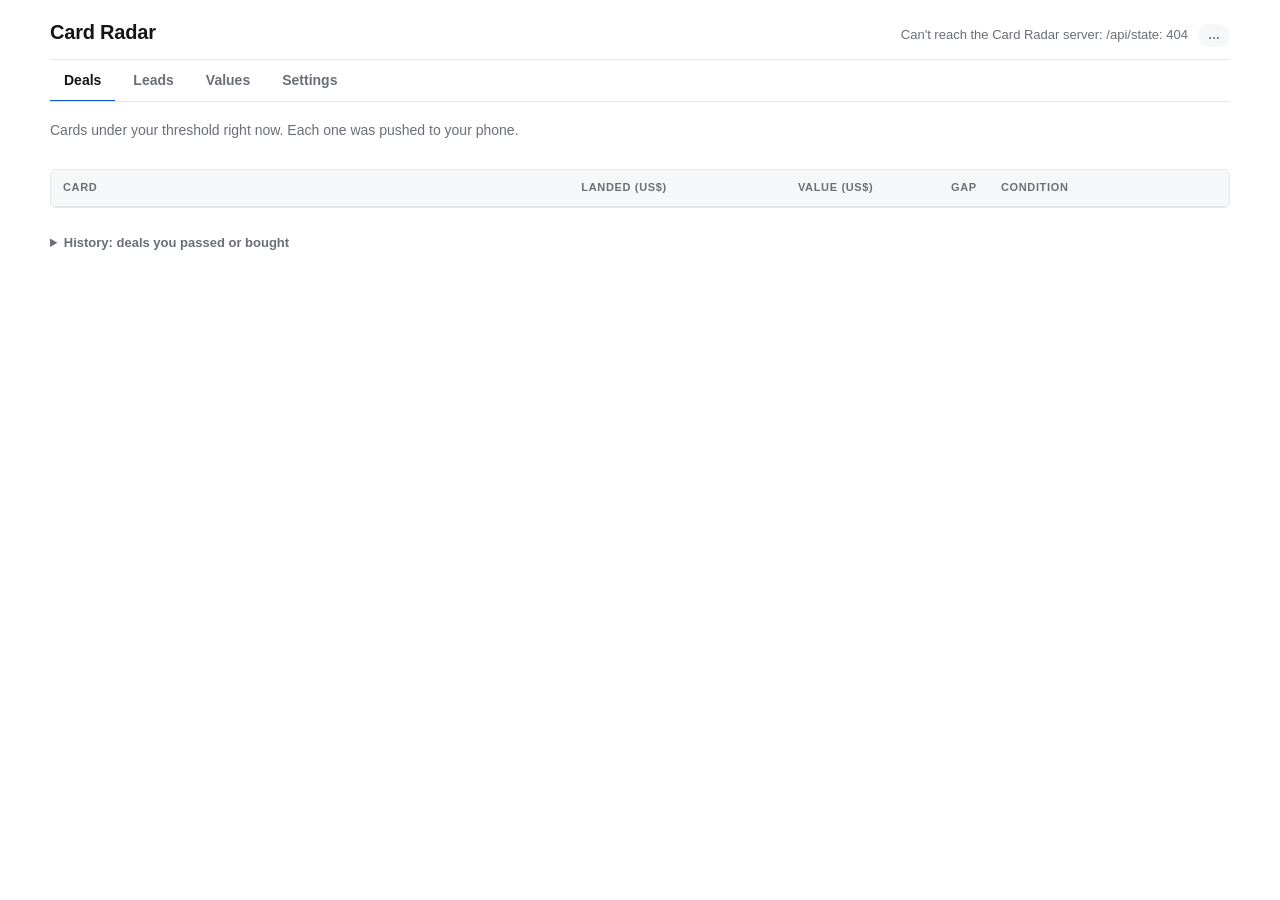
==== dashboard/index.html @ bdc80629 "Dashboard v3: four views, pagination, less repetition - Deals / Leads / Values / Settings views with" ====
<!doctype html>
<html lang="en">
<head>
<meta charset="utf-8">
<meta name="viewport" content="width=device-width, initial-scale=1, viewport-fit=cover">
<title>Card Radar</title>
<link rel="stylesheet" href="style.css">
</head>
<body>
<div class="wrap">
<header>
  <h1>Card Radar</h1>
  <div class="status"><span class="sub" id="scaninfo">Loading…</span><a href="#settings" class="syspill" id="syspill">…</a></div>
</header>

<nav class="views" id="views" aria-label="Views">
  <a href="#deals" data-view="deals">Deals <span class="badge" id="n-deals"></span></a>
  <a href="#leads" data-view="leads">Leads <span class="badge" id="n-leads"></span></a>
  <a href="#values" data-view="values">Values</a>
  <a href="#settings" data-view="settings">Settings</a>
</nav>

<main>
  <section data-panel="deals">
    <p class="lede">Cards under your threshold right now. Each one was pushed to your phone.</p>
    <div class="tiles" id="tiles"></div>
    <div class="tbl"><table id="deals">
      <thead><tr><th class="col-card">Card</th><th class="num">Landed (US$)</th><th class="num">Value (US$)</th><th class="num">Gap</th><th>Condition</th><th></th></tr></thead>
      <tbody></tbody></table></div>
    <div class="pager" id="pg-deals"></div>
    <details class="history">
      <summary>History: deals you passed or bought <span class="count" id="n-log"></span></summary>
      <div class="tbl"><table id="log" class="log">
        <thead><tr><th class="col-card">Card</th><th class="num">Landed</th><th class="num">Value</th><th>Decision</th><th>Outcome</th></tr></thead>
        <tbody></tbody></table></div>
      <div class="pager" id="pg-log"></div>
    </details>
  </section>

  <section data-panel="leads" hidden>
    <div class="sectionhead">
      <p class="lede">Everything the scouts found. Start with “Worth a look”.</p>
      <div class="seg" id="feedtabs" role="tablist"></div>
    </div>
    <p class="note callout" id="feednote" hidden>TCGplayer rows show the cheapest copy for sale. Its condition isn't shown and it's usually played, so check the listing before buying. These never push to your phone.</p>
    <div class="tbl"><table id="feed">
      <thead><tr><th class="col-card">Card</th><th>Where</th><th class="num">Landed (US$)</th><th class="num">Value (US$)</th><th class="num">Gap</th><th>Why</th></tr></thead>
      <tbody></tbody></table></div>
    <div class="pager" id="pg-feed"></div>
  </section>

  <section data-panel="values" hidden>
    <div class="sectionhead">
      <p class="lede">The value each alert compares against. Your Collectr number wins over TCGplayer.</p>
      <select id="valtarget" aria-label="Target"></select>
    </div>
    <div class="tbl"><table id="values">
      <thead><tr><th class="col-card">Card</th><th class="num">TCGplayer</th><th class="num">Collectr</th></tr></thead>
      <tbody></tbody></table></div>
    <div class="pager" id="pg-values"></div>
    <details class="bulk" id="bulk">
      <summary>Paste several Collectr values at once</summary>
      <p class="note">One card per line: card number, then the value. Add 1st, unlimited or reverse when a number has more than one version.</p>
      <textarea id="bulktext" rows="6" placeholder="H14 214.50&#10;149/147 520&#10;6 1st 1000"></textarea>
      <div class="bulkrow"><button class="primary" id="bulksave" type="button">Save for this target</button><span class="note" id="bulkresult"></span></div>
    </details>
  </section>

  <section data-panel="settings" hidden>
    <h2>Alert thresholds</h2>
    <div class="tbl"><table id="targets">
      <thead><tr><th class="col-card">Target</th><th class="num">Push at gap ≥ %</th><th class="num">Min value</th><th class="num">Max landed</th><th>Status</th></tr></thead>
      <tbody></tbody></table></div>
    <p class="note">Changes save immediately and re-score open listings.</p>
    <details class="more"><summary>More thresholds</summary>
      <div class="tbl"><table id="targets2">
        <thead><tr><th class="col-card">Target</th><th class="num">Watch at gap ≥ %</th><th class="num">Found · 7 days</th></tr></thead>
        <tbody></tbody></table></div>
    </details>
    <h2 id="system">System health</h2>
    <div class="tbl"><table id="agents">
      <thead><tr><th>Agent</th><th>Last OK</th><th>Last problem</th></tr></thead>
      <tbody></tbody></table></div>
    <details class="more"><summary>Recent scans</summary>
      <div class="tbl"><table id="runs">
        <thead><tr><th>Scan</th><th class="num">Searches</th><th class="num">Results</th><th class="num">New</th><th class="num">Pushes</th><th>Notes</th></tr></thead>
        <tbody></tbody></table></div>
    </details>
  </section>
</main>
</div>
<div class="toast" id="toast" role="status" aria-live="polite"></div>
<script src="app.js"></script>
</body>
</html>
---- dashboard/style.css ----
/* Card Radar — light only, Helvetica. Tokens first, components below. */
:root{
  --bg:#fff; --fg:#141516; --muted:#6b6f75; --line:#e4e6e9; --panel:#f6f7f8; --row-hi:#f5f8ff;
  --accent:#0b57d0; --good:#15803d; --warn:#b45309; --warn-bg:#fdf2e3; --bad:#b91c1c; --bad-bg:#fbe9e9;
  --font:"Helvetica Neue",Helvetica,Arial,sans-serif; color-scheme:light;
}
*{box-sizing:border-box}
html,body{margin:0}
body{background:var(--bg);color:var(--fg);font-family:var(--font);font-size:14px;line-height:1.45;
  padding-block:0 48px;padding-left:max(16px,env(safe-area-inset-left,0px));padding-right:max(16px,env(safe-area-inset-right,0px))}
.wrap{max-width:1180px;margin:0 auto;min-width:0}
header{display:flex;flex-wrap:wrap;align-items:baseline;justify-content:space-between;gap:8px 24px;padding:22px 0 14px;border-bottom:1px solid var(--line)}
h1{font-size:20px;font-weight:700;margin:0;letter-spacing:-.01em}
.sub{color:var(--muted);font-size:13px}
.sub b{color:var(--fg);font-weight:600}
h2{font-size:12px;font-weight:600;text-transform:uppercase;letter-spacing:.08em;color:var(--muted);margin:28px 0 10px}
.tiles{display:grid;grid-template-columns:repeat(auto-fit,minmax(150px,1fr));gap:12px;margin-top:18px}
.tile{background:var(--panel);border-radius:6px;padding:12px 14px;min-width:0}
.tile .k{font-size:12px;color:var(--muted)}
.tile .v{font-size:24px;font-weight:700;font-variant-numeric:tabular-nums;letter-spacing:-.02em;margin-top:2px;overflow-wrap:anywhere}
.tile .v small{font-size:13px;font-weight:400;color:var(--muted);margin-left:6px}
.tbl{overflow-x:auto;border:1px solid var(--line);border-radius:6px}
table{width:100%;border-collapse:collapse;min-width:760px}
th{font-size:11px;text-transform:uppercase;letter-spacing:.06em;color:var(--muted);font-weight:600;text-align:left;padding:10px 12px;background:var(--panel);border-bottom:1px solid var(--line);white-space:nowrap}
td{padding:11px 12px;border-bottom:1px solid var(--line);vertical-align:middle;font-variant-numeric:tabular-nums}
tr:last-child td{border-bottom:0}
td.num,th.num{text-align:right;white-space:nowrap}
td.num.na{color:var(--muted)}
.title{font-weight:600}
.meta{color:var(--muted);font-size:12px;margin-top:2px}
.gap{font-weight:700;font-size:15px}
.c-good{color:var(--good)} .c-warn{color:var(--warn)} .c-bad{color:var(--bad)}
.pill{display:inline-block;font-size:12px;font-weight:600;padding:2px 8px;border-radius:999px;white-space:nowrap}
.pill.warn{background:var(--warn-bg);color:var(--warn)} .pill.bad{background:var(--bad-bg);color:var(--bad)}
.pill.good{color:var(--good);padding-left:0}
.pill.active{color:var(--good)} .pill.paused{background:var(--warn-bg);color:var(--warn)}
.acts{display:flex;gap:4px;white-space:nowrap;align-items:center}
button,a.btn{font:inherit;font-size:12px;font-weight:600;padding:5px 10px;border-radius:4px;border:1px solid transparent;background:none;color:var(--muted);cursor:pointer;text-decoration:none}
button:hover,a.btn:hover{color:var(--fg)}
.primary,a.btn.primary{background:var(--accent);border-color:var(--accent);color:#fff}
a.btn.primary:hover{color:#fff;background:#0a4cb8}
button:focus-visible,a.btn:focus-visible,input:focus-visible{outline:2px solid var(--accent);outline-offset:2px}
tr.focus td{background:var(--row-hi)}
tr.focus td:first-child{box-shadow:inset 3px 0 0 var(--accent)}
input.th{font:inherit;width:72px;padding:4px 6px;border:1px solid transparent;background:var(--panel);border-radius:4px;text-align:right;font-variant-numeric:tabular-nums;margin:-4px 0}
input.th:hover,input.th:focus{border-color:var(--line);background:#fff}
.note{font-size:12px;color:var(--muted);margin-top:8px}
.log td{color:var(--muted)} .log td.title{color:var(--fg)}
.empty{padding:24px 12px;color:var(--muted)}
.toast{position:fixed;left:50%;bottom:calc(16px + env(safe-area-inset-bottom,0px));transform:translateX(-50%);background:var(--fg);color:#fff;padding:8px 14px;border-radius:6px;font-size:13px;opacity:0;transition:opacity .2s}
.toast.show{opacity:1}
@media (max-width:600px){.tile .v{font-size:20px}}
@media (prefers-reduced-motion:reduce){.toast{transition:none}}

/* ---- v2 additions ---------------------------------------------------- */
:root{--seen:#8a8f96; --listed:#0b57d0; --listed-bg:#e8effc; --good-bg:#e8f5ec}
section{min-width:0}
.status{display:flex;flex-direction:column;align-items:flex-end;gap:6px}
.syspill{font-size:12px;font-weight:600;padding:3px 10px;border-radius:999px;text-decoration:none;background:var(--panel);color:var(--muted)}
.syspill.ok{color:var(--good)} .syspill.bad{background:var(--bad-bg);color:var(--bad)}
.sectionhead{display:flex;flex-wrap:wrap;align-items:flex-end;justify-content:space-between;gap:8px 16px}
.sectionhead h2{margin-bottom:10px}
.seg{display:flex;gap:2px;background:var(--panel);border-radius:6px;padding:2px;margin-bottom:10px;flex-wrap:wrap}
.seg button{color:var(--muted);padding:4px 10px}
.seg button[aria-selected="true"]{background:var(--bg);color:var(--fg);box-shadow:0 0 0 1px var(--line)}
.seg .count{font-weight:400;color:var(--muted);margin-left:4px}
select{font:inherit;font-size:13px;padding:5px 8px;border:1px solid var(--line);border-radius:4px;background:var(--bg);color:var(--fg);margin-bottom:10px}
.tier{display:inline-block;font-size:11px;font-weight:700;letter-spacing:.04em;padding:2px 7px;border-radius:999px}
.tier.DEAL{background:var(--good-bg);color:var(--good)} .tier.LISTED{background:var(--listed-bg);color:var(--listed)}
.tier.WATCH{background:var(--warn-bg);color:var(--warn)} .tier.SEEN{color:var(--seen);padding-left:0}
.tier.REJECT{color:var(--bad);padding-left:0}
.reason{color:var(--muted);font-size:12px;margin-top:2px}
.src{display:block;color:var(--muted);font-size:11px;font-weight:400}
.alt{display:block;color:var(--muted);font-size:12px}
.spaced{margin-top:12px}
td a.cardlink{color:inherit;text-decoration:none} td a.cardlink:hover{text-decoration:underline}
tr.decided td{opacity:.45}
.err{color:var(--bad)}
.example-banner{background:var(--warn-bg);color:var(--warn);font-size:13px;padding:8px 12px;border-radius:6px;margin-top:14px}

/* ---- review pass 2 --------------------------------------------------- */
th.col-card{width:34%} th.col-found{width:64px}
.unit{color:var(--muted);font-size:11px;font-weight:400}
.alt{font-size:11px}
.na{color:var(--muted)}
.rawtitle{display:-webkit-box;-webkit-line-clamp:1;-webkit-box-orient:vertical;overflow:hidden}
.tier,.pill{font-size:11px;font-weight:600;letter-spacing:.04em;padding:2px 7px;border-radius:999px}
.pill.good,.pill.active{background:var(--good-bg);color:var(--good);padding-left:7px}
.tier.SEEN{background:var(--panel);color:var(--seen);padding-left:7px}
.tier.REJECT{background:var(--bad-bg);color:var(--bad);padding-left:7px}
.seg{flex-wrap:nowrap;overflow-x:auto;max-width:100%}
.seg button{white-space:nowrap}
.tbl.scroll{max-height:480px;overflow:auto}
.tbl.scroll th{position:sticky;top:0;z-index:1}
#values table{min-width:0}

/* Phone: each deal becomes a card so gap and buttons are always visible */
@media (max-width:600px){
  #deals{min-width:0}
  #deals thead{display:none}
  #deals tr{display:grid;grid-template-columns:1fr auto;grid-template-areas:"card gap" "landed value" "ask ask" "cond seller" "acts acts";gap:6px 12px;padding:12px;border-bottom:1px solid var(--line)}
  #deals tr:last-child{border-bottom:0}
  #deals td{display:block;border:0;padding:0;text-align:left;background:none}
  #deals td.c-card{grid-area:card;min-width:0} #deals td.c-gap{grid-area:gap;text-align:right}
  #deals td.c-landed{grid-area:landed} #deals td.c-value{grid-area:value;text-align:right}
  #deals td.c-ask{grid-area:ask} #deals td.c-cond{grid-area:cond} #deals td.c-seller{grid-area:seller;text-align:right}
  #deals td.c-acts{grid-area:acts} #deals td.c-acts .acts{justify-content:flex-start}
  #deals td[data-label]::before{content:attr(data-label);display:block;font-size:11px;color:var(--muted);text-transform:uppercase;letter-spacing:.06em}
  #deals .gap{font-size:20px}
  #deals tr.focus{background:var(--row-hi);box-shadow:inset 3px 0 0 var(--accent)}
  #deals tr.focus td:first-child{box-shadow:none}
  #deals .empty{grid-column:1/-1}
}

.bulk{margin-top:12px;border:1px solid var(--line);border-radius:6px;padding:10px 12px}
.bulk summary{cursor:pointer;font-weight:600;font-size:13px}
.bulk textarea{display:block;width:100%;font:13px/1.5 ui-monospace,Menlo,monospace;padding:8px;border:1px solid var(--line);border-radius:4px;margin-top:8px;background:var(--bg);color:var(--fg)}
.bulkrow{display:flex;flex-wrap:wrap;align-items:center;gap:8px 12px;margin-top:8px}
.bulkrow .note{margin:0}

/* ---- v3: views + pagination (lower cognitive load) ------------------- */
header{padding:18px 0 12px}
.status{flex-direction:row;align-items:center;gap:10px;flex-wrap:wrap}
.views{display:flex;gap:4px;border-bottom:1px solid var(--line);margin:0 0 18px;overflow-x:auto}
.views a{padding:10px 14px;font-weight:600;font-size:14px;color:var(--muted);text-decoration:none;border-bottom:2px solid transparent;margin-bottom:-1px;white-space:nowrap}
.views a[aria-current="page"]{color:var(--fg);border-bottom-color:var(--accent)}
.views a:focus-visible{outline:2px solid var(--accent);outline-offset:-2px}
.badge{display:inline-block;min-width:18px;padding:0 6px;border-radius:999px;font-size:11px;line-height:18px;text-align:center;background:var(--panel);color:var(--muted);margin-left:4px}
.badge:empty{display:none}
.badge.hot{background:var(--good-bg);color:var(--good)}
.lede{color:var(--muted);margin:0 0 12px;font-size:14px}
.sectionhead .lede{margin-bottom:10px}
main h2{margin-top:8px}
main h2 ~ h2{margin-top:28px}
.tiles{margin:0 0 16px;grid-template-columns:repeat(3,minmax(0,1fr))}
.pager{display:flex;align-items:center;justify-content:space-between;gap:8px;margin-top:8px;font-size:13px;color:var(--muted)}
.pager:empty{display:none}
.pager button{border:1px solid var(--line);color:var(--fg)}
.pager button:disabled{opacity:.35;cursor:default}
details.history,details.more{margin-top:20px}
details.history summary,details.more summary{cursor:pointer;font-weight:600;font-size:13px;color:var(--muted);padding:6px 0}
details[open] > summary{margin-bottom:8px}
.count{font-weight:400}
#deals .acts{justify-content:flex-end}
@media (max-width:600px){ .tiles{grid-template-columns:1fr 1fr} .tiles .tile:last-child{grid-column:1/-1} }
@media (max-width:600px){
  #deals tr{grid-template-areas:"card gap" "landed value" "cond cond" "acts acts"}
  #deals td.c-acts .acts{justify-content:flex-start}
}
.views{scrollbar-width:none} .views::-webkit-scrollbar{display:none}
.callout{background:var(--panel);border-radius:6px;padding:8px 12px;margin:0 0 10px}
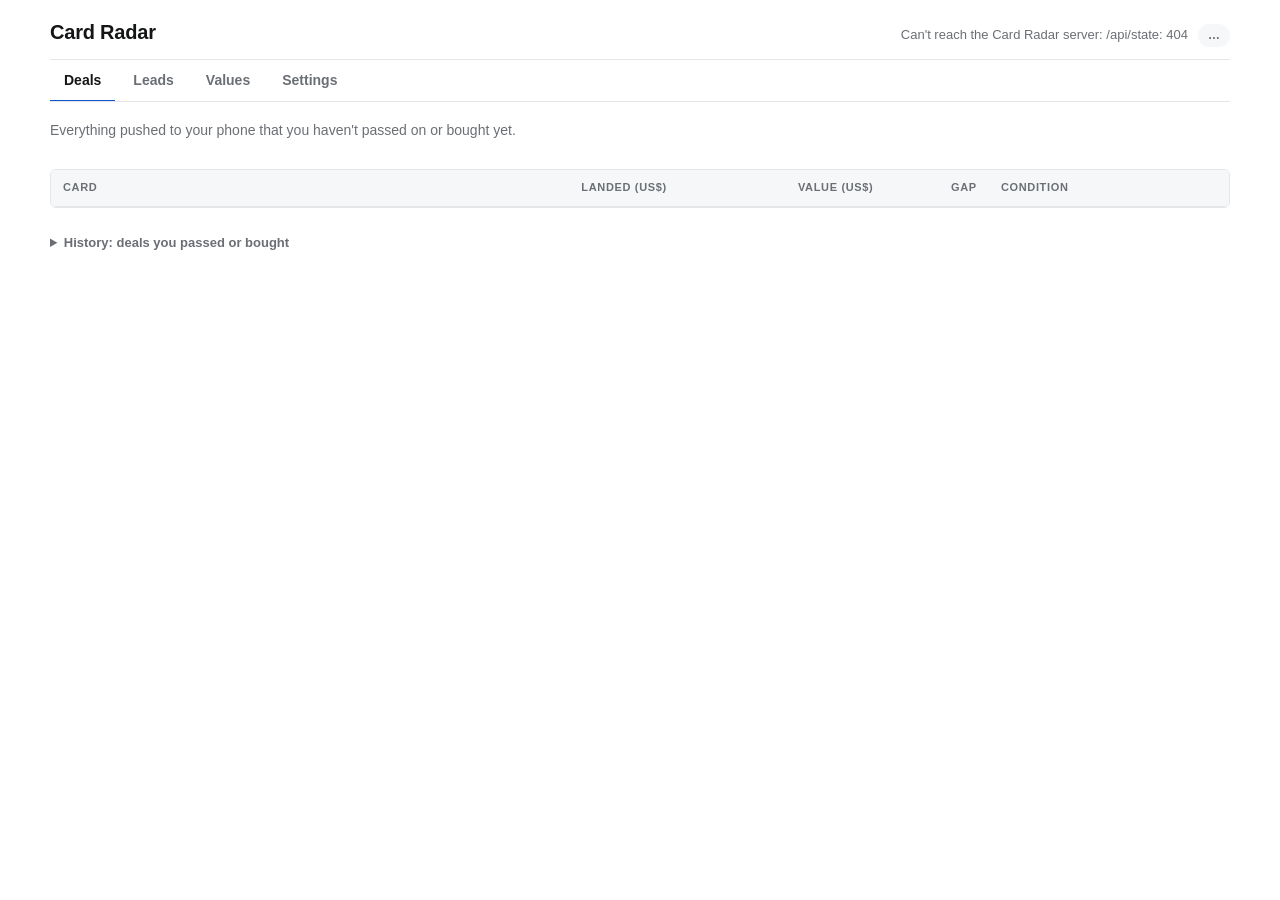
==== commit 68f2da40: "Push every new listing of the six cards (switchable in Settings) Judy: Ben should hear about any lis" ====
--- a/dashboard/index.html
+++ b/dashboard/index.html
@@ -22,7 +22,7 @@
 
 <main>
   <section data-panel="deals">
-    <p class="lede">Cards under your threshold right now. Each one was pushed to your phone.</p>
+    <p class="lede" id="dealslede">Everything pushed to your phone that you haven't passed on or bought yet.</p>
     <div class="tiles" id="tiles"></div>
     <div class="tbl"><table id="deals">
       <thead><tr><th class="col-card">Card</th><th class="num">Landed (US$)</th><th class="num">Value (US$)</th><th class="num">Gap</th><th>Condition</th><th></th></tr></thead>
@@ -67,6 +67,12 @@
   </section>
 
   <section data-panel="settings" hidden>
+    <h2>What buzzes Ben's phone</h2>
+    <div class="seg" id="pushmode" role="tablist">
+      <button role="tab" data-push="1">Every new listing</button>
+      <button role="tab" data-push="0">Deals only</button>
+    </div>
+    <p class="note" id="pushnote"></p>
     <h2>Alert thresholds</h2>
     <div class="tbl"><table id="targets">
       <thead><tr><th class="col-card">Target</th><th class="num">Push at gap ≥ %</th><th class="num">Min value</th><th class="num">Max landed</th><th>Status</th></tr></thead>
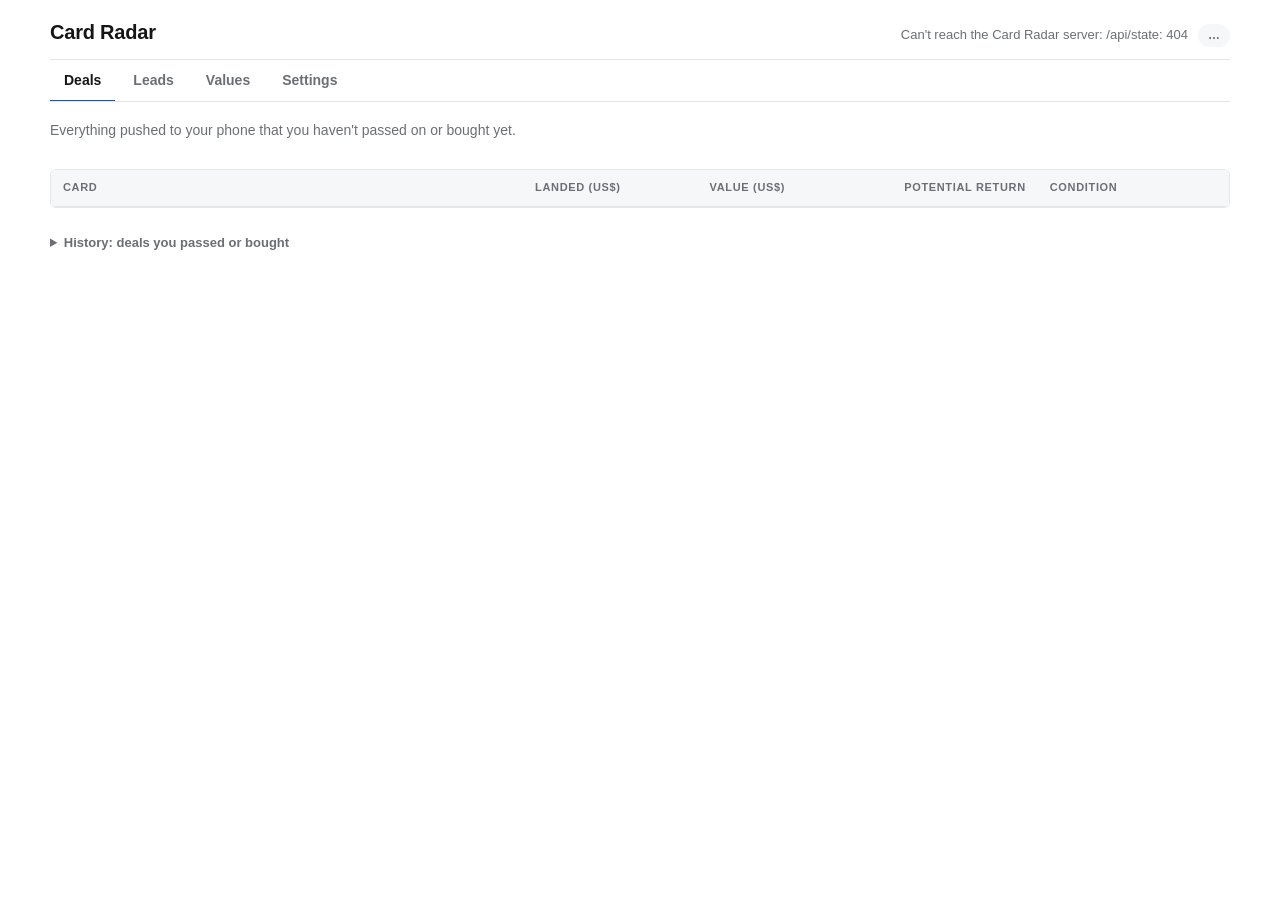
==== commit f3f8bba1: "Dashboard: 'Potential return' instead of gap, green Match tag, drop pricing breakdown Co-Authored-By" ====
--- a/dashboard/index.html
+++ b/dashboard/index.html
@@ -25,7 +25,7 @@
     <p class="lede" id="dealslede">Everything pushed to your phone that you haven't passed on or bought yet.</p>
     <div class="tiles" id="tiles"></div>
     <div class="tbl"><table id="deals">
-      <thead><tr><th class="col-card">Card</th><th class="num">Landed (US$)</th><th class="num">Value (US$)</th><th class="num">Gap</th><th>Condition</th><th></th></tr></thead>
+      <thead><tr><th class="col-card">Card</th><th class="num">Landed (US$)</th><th class="num">Value (US$)</th><th class="num">Potential return</th><th>Condition</th><th></th></tr></thead>
       <tbody></tbody></table></div>
     <div class="pager" id="pg-deals"></div>
     <details class="history">
@@ -44,7 +44,7 @@
     </div>
     <p class="note callout" id="feednote" hidden>TCGplayer rows show the cheapest copy for sale. Its condition isn't shown and it's usually played, so check the listing before buying. These never push to your phone.</p>
     <div class="tbl"><table id="feed">
-      <thead><tr><th class="col-card">Card</th><th>Where</th><th class="num">Landed (US$)</th><th class="num">Value (US$)</th><th class="num">Gap</th><th>Why</th></tr></thead>
+      <thead><tr><th class="col-card">Card</th><th>Where</th><th class="num">Landed (US$)</th><th class="num">Value (US$)</th><th class="num">Potential return</th><th>Why</th></tr></thead>
       <tbody></tbody></table></div>
     <div class="pager" id="pg-feed"></div>
   </section>
--- a/dashboard/style.css
+++ b/dashboard/style.css
@@ -149,3 +149,9 @@
 }
 .views{scrollbar-width:none} .views::-webkit-scrollbar{display:none}
 .callout{background:var(--panel);border-radius:6px;padding:8px 12px;margin:0 0 10px}
+
+/* ★ Match: one of the six targets (2026-10-30) */
+.mine{display:inline-block;font-size:11px;font-weight:700;color:#fff;background:var(--good);border-radius:999px;padding:1px 8px;margin:3px 0 1px}
+#feed tr.onlist td:first-child{box-shadow:inset 3px 0 0 var(--good)}
+.status{flex-wrap:wrap;min-width:0}
+.c-card{min-width:0}
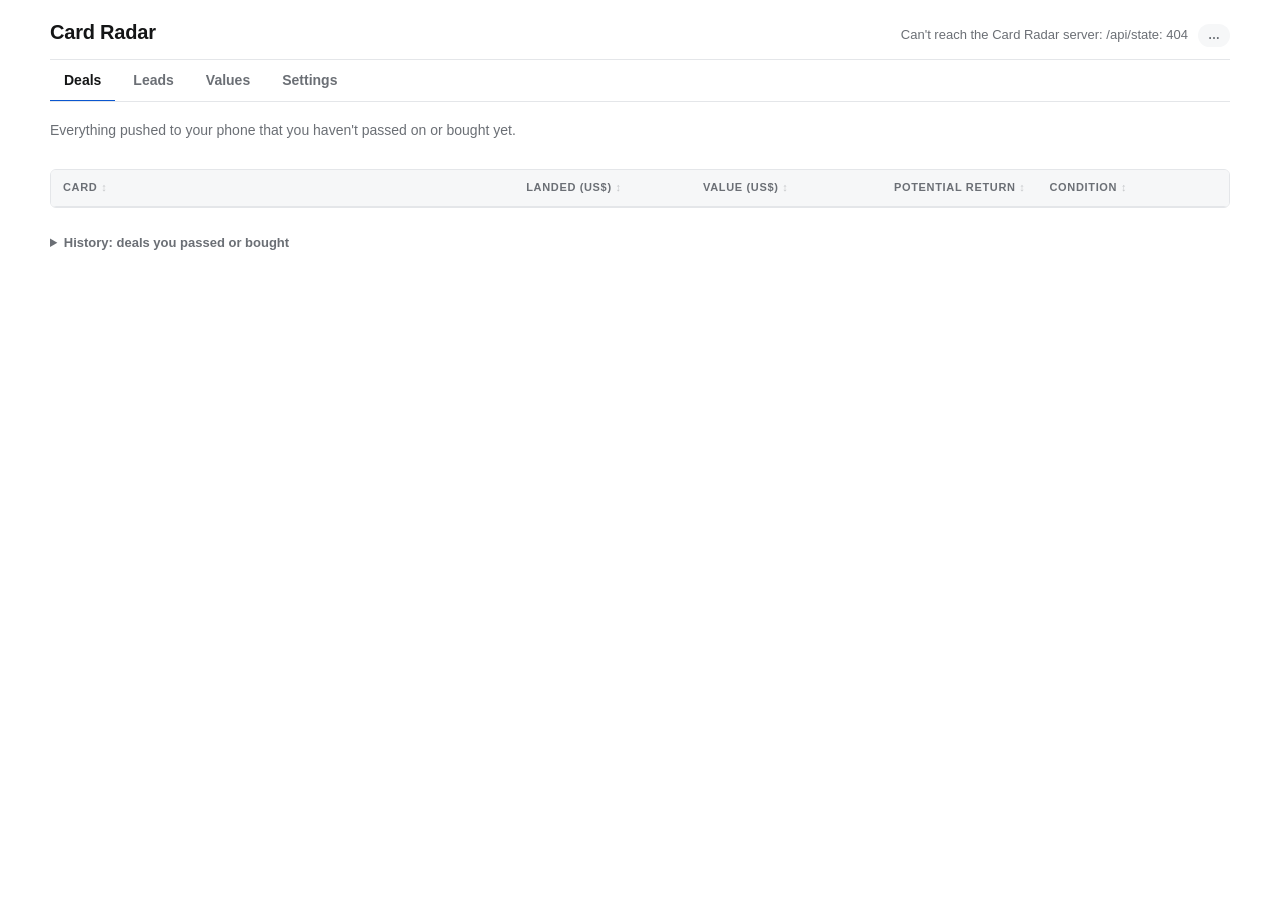
==== commit 4e549f4c: "Sortable columns; every list starts at the highest potential return Co-Authored-By: Claude Opus 5.5 " ====
--- a/dashboard/index.html
+++ b/dashboard/index.html
@@ -25,7 +25,7 @@
     <p class="lede" id="dealslede">Everything pushed to your phone that you haven't passed on or bought yet.</p>
     <div class="tiles" id="tiles"></div>
     <div class="tbl"><table id="deals">
-      <thead><tr><th class="col-card">Card</th><th class="num">Landed (US$)</th><th class="num">Value (US$)</th><th class="num">Potential return</th><th>Condition</th><th></th></tr></thead>
+      <thead><tr><th class="col-card" data-sort="card">Card</th><th class="num" data-sort="landed">Landed (US$)</th><th class="num" data-sort="value">Value (US$)</th><th class="num" data-sort="ret">Potential return</th><th data-sort="cond">Condition</th><th></th></tr></thead>
       <tbody></tbody></table></div>
     <div class="pager" id="pg-deals"></div>
     <details class="history">
@@ -44,7 +44,7 @@
     </div>
     <p class="note callout" id="feednote" hidden>TCGplayer rows show the cheapest copy for sale. Its condition isn't shown and it's usually played, so check the listing before buying. These never push to your phone.</p>
     <div class="tbl"><table id="feed">
-      <thead><tr><th class="col-card">Card</th><th>Where</th><th class="num">Landed (US$)</th><th class="num">Value (US$)</th><th class="num">Potential return</th><th>Why</th></tr></thead>
+      <thead><tr><th class="col-card" data-sort="card">Card</th><th data-sort="where">Where</th><th class="num" data-sort="landed">Landed (US$)</th><th class="num" data-sort="value">Value (US$)</th><th class="num" data-sort="ret">Potential return</th><th>Why</th></tr></thead>
       <tbody></tbody></table></div>
     <div class="pager" id="pg-feed"></div>
   </section>
@@ -55,7 +55,7 @@
       <select id="valtarget" aria-label="Target"></select>
     </div>
     <div class="tbl"><table id="values">
-      <thead><tr><th class="col-card">Card</th><th class="num">TCGplayer</th><th class="num">Collectr</th></tr></thead>
+      <thead><tr><th class="col-card" data-sort="card">Card</th><th class="num" data-sort="tcg">TCGplayer</th><th class="num" data-sort="collectr">Collectr</th></tr></thead>
       <tbody></tbody></table></div>
     <div class="pager" id="pg-values"></div>
     <details class="bulk" id="bulk">
--- a/dashboard/style.css
+++ b/dashboard/style.css
@@ -155,3 +155,10 @@
 #feed tr.onlist td:first-child{box-shadow:inset 3px 0 0 var(--good)}
 .status{flex-wrap:wrap;min-width:0}
 .c-card{min-width:0}
+
+/* sortable headers */
+th[data-sort]{cursor:pointer;user-select:none}
+th[data-sort]:hover{color:var(--fg)}
+th[data-sort]::after{content:" ↕";opacity:.35}
+th[aria-sort="descending"]{color:var(--fg)} th[aria-sort="descending"]::after{content:" ↓";opacity:1}
+th[aria-sort="ascending"]{color:var(--fg)} th[aria-sort="ascending"]::after{content:" ↑";opacity:1}
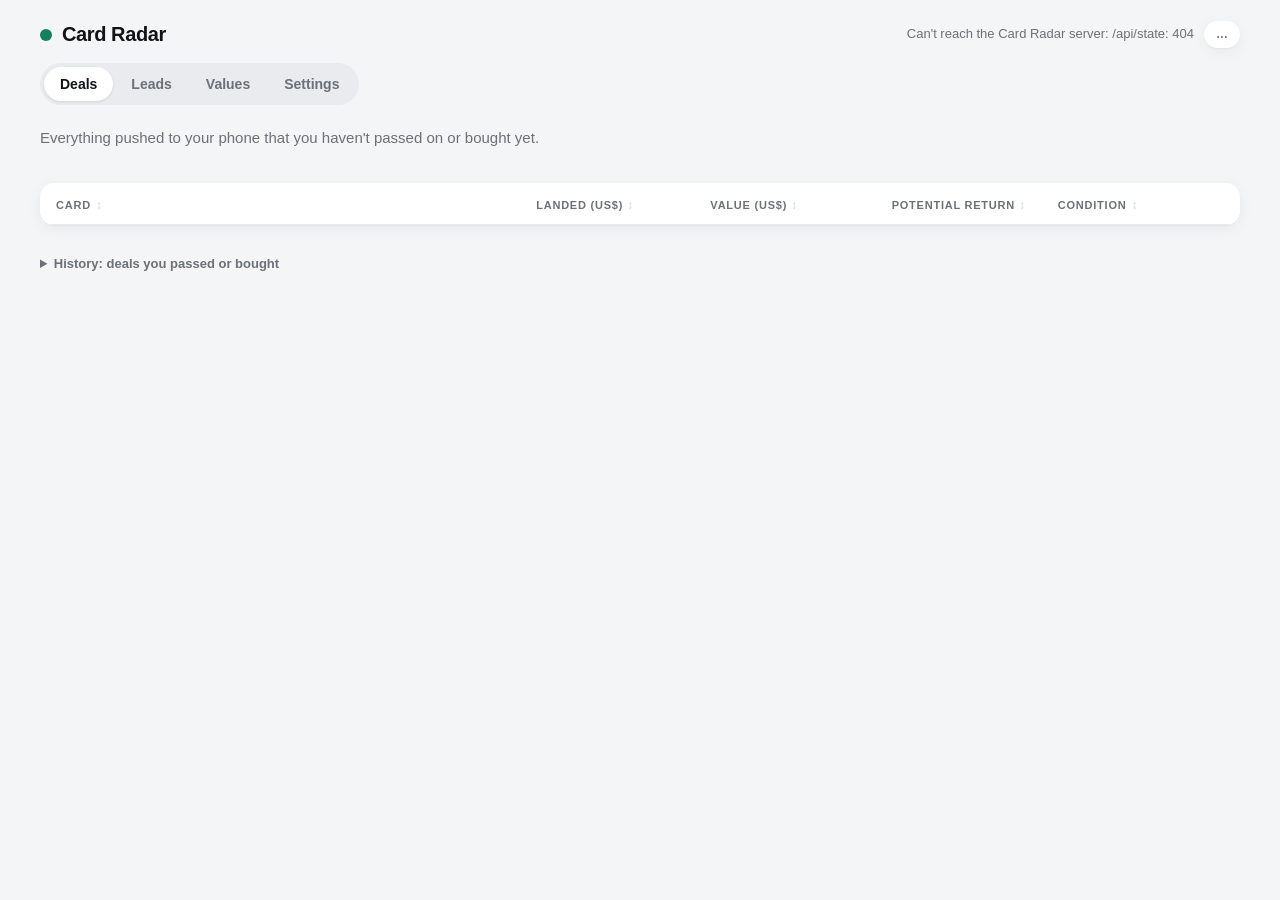
==== commit 15ffc568: "Dashboard: modern look (cards on soft grey, pill tabs, photos), sorted column tinted Co-Authored-By:" ====
--- a/dashboard/index.html
+++ b/dashboard/index.html
@@ -9,7 +9,7 @@
 <body>
 <div class="wrap">
 <header>
-  <h1>Card Radar</h1>
+  <h1><span class="radar" aria-hidden="true"></span>Card Radar</h1>
   <div class="status"><span class="sub" id="scaninfo">Loading…</span><a href="#settings" class="syspill" id="syspill">…</a></div>
 </header>
 
--- a/dashboard/style.css
+++ b/dashboard/style.css
@@ -1,164 +1,181 @@
-/* Card Radar — light only, Helvetica. Tokens first, components below. */
+/* Card Radar — light only, Helvetica (Judy). Tokens first, then layout, components, tables, phone. */
 :root{
-  --bg:#fff; --fg:#141516; --muted:#6b6f75; --line:#e4e6e9; --panel:#f6f7f8; --row-hi:#f5f8ff;
-  --accent:#0b57d0; --good:#15803d; --warn:#b45309; --warn-bg:#fdf2e3; --bad:#b91c1c; --bad-bg:#fbe9e9;
+  --page:#f4f5f7; --card:#fff; --fg:#111317; --muted:#6b7079; --faint:#9aa0a8;
+  --line:#e8eaee; --line-strong:#d9dce2; --hover:#f8f9fb; --sorted:#f3f6fd;
+  --accent:#2f5bea; --accent-soft:#eaf0fe;
+  --good:#12805c; --good-soft:#e5f5ee; --warn:#a85d07; --warn-soft:#fdf1e1; --bad:#c0362c; --bad-soft:#fdecea;
+  --listed:#2f5bea; --listed-soft:#eaf0fe; --seen:#7c828b;
+  --radius:14px; --radius-sm:8px;
+  --shadow:0 1px 2px rgba(17,19,23,.04),0 4px 16px rgba(17,19,23,.05);
   --font:"Helvetica Neue",Helvetica,Arial,sans-serif; color-scheme:light;
 }
 *{box-sizing:border-box}
 html,body{margin:0}
-body{background:var(--bg);color:var(--fg);font-family:var(--font);font-size:14px;line-height:1.45;
-  padding-block:0 48px;padding-left:max(16px,env(safe-area-inset-left,0px));padding-right:max(16px,env(safe-area-inset-right,0px))}
-.wrap{max-width:1180px;margin:0 auto;min-width:0}
-header{display:flex;flex-wrap:wrap;align-items:baseline;justify-content:space-between;gap:8px 24px;padding:22px 0 14px;border-bottom:1px solid var(--line)}
-h1{font-size:20px;font-weight:700;margin:0;letter-spacing:-.01em}
+body{background:var(--page);color:var(--fg);font-family:var(--font);font-size:14px;line-height:1.45;-webkit-font-smoothing:antialiased;
+  padding-block:0 56px;padding-left:max(16px,env(safe-area-inset-left,0px));padding-right:max(16px,env(safe-area-inset-right,0px))}
+.wrap{max-width:1200px;margin:0 auto;min-width:0}
+section,main{min-width:0}
+
+/* ---- top bar + views ---- */
+header{display:flex;flex-wrap:wrap;align-items:center;justify-content:space-between;gap:8px 24px;padding:20px 0 14px}
+h1{display:flex;align-items:center;gap:10px;font-size:20px;font-weight:700;letter-spacing:-.02em;margin:0}
+.radar{position:relative;width:12px;height:12px;border-radius:50%;background:var(--good);flex:none}
+.radar::after{content:"";position:absolute;inset:-5px;border-radius:50%;border:2px solid var(--good);opacity:0;animation:ping 2.4s ease-out infinite}
+@keyframes ping{0%{transform:scale(.4);opacity:.7}100%{transform:scale(1.4);opacity:0}}
+.status{display:flex;flex-wrap:wrap;align-items:center;gap:10px;min-width:0}
 .sub{color:var(--muted);font-size:13px}
 .sub b{color:var(--fg);font-weight:600}
-h2{font-size:12px;font-weight:600;text-transform:uppercase;letter-spacing:.08em;color:var(--muted);margin:28px 0 10px}
-.tiles{display:grid;grid-template-columns:repeat(auto-fit,minmax(150px,1fr));gap:12px;margin-top:18px}
-.tile{background:var(--panel);border-radius:6px;padding:12px 14px;min-width:0}
-.tile .k{font-size:12px;color:var(--muted)}
-.tile .v{font-size:24px;font-weight:700;font-variant-numeric:tabular-nums;letter-spacing:-.02em;margin-top:2px;overflow-wrap:anywhere}
-.tile .v small{font-size:13px;font-weight:400;color:var(--muted);margin-left:6px}
-.tbl{overflow-x:auto;border:1px solid var(--line);border-radius:6px}
+.syspill{font-size:12px;font-weight:600;padding:5px 12px;border-radius:999px;text-decoration:none;background:var(--card);color:var(--muted);box-shadow:var(--shadow)}
+.syspill.ok{color:var(--good)} .syspill.bad{background:var(--bad-soft);color:var(--bad);box-shadow:none}
+
+.views{display:inline-flex;gap:2px;padding:4px;margin:0 0 22px;background:#e9ebef;border-radius:999px;max-width:100%;overflow-x:auto;scrollbar-width:none}
+.views::-webkit-scrollbar{display:none}
+.views a{display:flex;align-items:center;gap:6px;padding:7px 16px;border-radius:999px;font-weight:600;font-size:14px;color:var(--muted);text-decoration:none;white-space:nowrap;transition:background .15s,color .15s}
+.views a:hover{color:var(--fg)}
+.views a[aria-current="page"]{background:var(--card);color:var(--fg);box-shadow:0 1px 3px rgba(17,19,23,.1)}
+.badge{display:inline-block;min-width:20px;padding:0 6px;border-radius:999px;font-size:11px;font-weight:700;line-height:20px;text-align:center;background:var(--line);color:var(--muted)}
+.badge:empty{display:none}
+.badge.hot{background:var(--good);color:#fff}
+
+h2{font-size:15px;font-weight:700;letter-spacing:-.01em;margin:32px 0 12px}
+main h2:first-child{margin-top:4px}
+.lede{color:var(--muted);margin:0 0 16px;font-size:15px}
+.sectionhead{display:flex;flex-wrap:wrap;align-items:center;justify-content:space-between;gap:10px 16px;margin-bottom:14px}
+.sectionhead .lede{margin:0}
+.note{font-size:13px;color:var(--muted);margin:10px 0 0}
+.callout{background:var(--card);border-radius:var(--radius-sm);padding:10px 14px;margin:0 0 14px;box-shadow:var(--shadow)}
+.example-banner{background:var(--warn-soft);color:var(--warn);font-size:13px;padding:10px 14px;border-radius:var(--radius-sm);margin:0 0 16px}
+
+/* ---- stat tiles ---- */
+.tiles{display:grid;grid-template-columns:repeat(3,minmax(0,1fr));gap:14px;margin:0 0 18px}
+.tile{background:var(--card);border-radius:var(--radius);padding:16px 18px;box-shadow:var(--shadow);min-width:0}
+.tile .k{font-size:12px;font-weight:600;color:var(--muted);text-transform:uppercase;letter-spacing:.06em}
+.tile .v{font-size:30px;font-weight:700;letter-spacing:-.03em;font-variant-numeric:tabular-nums;margin-top:6px;overflow-wrap:anywhere;line-height:1.15}
+.tile .v small{display:block;font-size:13px;font-weight:500;letter-spacing:0;color:var(--muted);margin-top:4px}
+.tiles .tile:nth-child(2) .v{color:var(--good)}
+
+/* ---- segmented controls ---- */
+.seg{display:inline-flex;gap:2px;padding:3px;background:#e9ebef;border-radius:999px;max-width:100%;overflow-x:auto;scrollbar-width:none}
+.seg::-webkit-scrollbar{display:none}
+.seg button{font:inherit;font-size:13px;font-weight:600;color:var(--muted);padding:6px 14px;border:0;border-radius:999px;background:none;cursor:pointer;white-space:nowrap}
+.seg button:hover{color:var(--fg)}
+.seg button[aria-selected="true"]{background:var(--card);color:var(--fg);box-shadow:0 1px 3px rgba(17,19,23,.1)}
+.seg .count{font-weight:500;color:var(--faint);margin-left:5px}
+#pushmode{margin-bottom:2px}
+
+/* ---- buttons + inputs ---- */
+button,a.btn{font:inherit;font-size:13px;font-weight:600;padding:7px 14px;border-radius:999px;border:1px solid transparent;background:none;color:var(--muted);cursor:pointer;text-decoration:none;transition:background .15s,color .15s,border-color .15s}
+button:hover,a.btn:hover{color:var(--fg);background:var(--hover);border-color:var(--line-strong)}
+.primary,a.btn.primary{background:var(--fg);border-color:var(--fg);color:#fff}
+.primary:hover,a.btn.primary:hover{background:#2a2d33;border-color:#2a2d33;color:#fff}
+button:focus-visible,a.btn:focus-visible,input:focus-visible,select:focus-visible,.views a:focus-visible,th[data-sort]:focus-visible{outline:2px solid var(--accent);outline-offset:2px}
+.acts{display:flex;gap:4px;white-space:nowrap;align-items:center;justify-content:flex-end}
+input.th{font:inherit;width:80px;padding:6px 8px;border:1px solid var(--line);background:var(--hover);border-radius:var(--radius-sm);text-align:right;font-variant-numeric:tabular-nums;margin:-4px 0}
+input.th:hover,input.th:focus{border-color:var(--line-strong);background:var(--card)}
+select{font:inherit;font-size:13px;font-weight:600;padding:8px 12px;border:0;border-radius:999px;background:var(--card);color:var(--fg);box-shadow:var(--shadow)}
+
+/* ---- tables ---- */
+.tbl{background:var(--card);border-radius:var(--radius);box-shadow:var(--shadow);overflow-x:auto}
 table{width:100%;border-collapse:collapse;min-width:760px}
-th{font-size:11px;text-transform:uppercase;letter-spacing:.06em;color:var(--muted);font-weight:600;text-align:left;padding:10px 12px;background:var(--panel);border-bottom:1px solid var(--line);white-space:nowrap}
-td{padding:11px 12px;border-bottom:1px solid var(--line);vertical-align:middle;font-variant-numeric:tabular-nums}
+th{font-size:11px;text-transform:uppercase;letter-spacing:.07em;color:var(--muted);font-weight:700;text-align:left;padding:14px 16px 10px;border-bottom:1px solid var(--line);white-space:nowrap}
+td{padding:14px 16px;border-bottom:1px solid var(--line);vertical-align:middle;font-variant-numeric:tabular-nums;transition:background .12s}
 tr:last-child td{border-bottom:0}
+tbody tr:hover td{background:var(--hover)}
 td.num,th.num{text-align:right;white-space:nowrap}
-td.num.na{color:var(--muted)}
-.title{font-weight:600}
-.meta{color:var(--muted);font-size:12px;margin-top:2px}
-.gap{font-weight:700;font-size:15px}
-.c-good{color:var(--good)} .c-warn{color:var(--warn)} .c-bad{color:var(--bad)}
-.pill{display:inline-block;font-size:12px;font-weight:600;padding:2px 8px;border-radius:999px;white-space:nowrap}
-.pill.warn{background:var(--warn-bg);color:var(--warn)} .pill.bad{background:var(--bad-bg);color:var(--bad)}
-.pill.good{color:var(--good);padding-left:0}
-.pill.active{color:var(--good)} .pill.paused{background:var(--warn-bg);color:var(--warn)}
-.acts{display:flex;gap:4px;white-space:nowrap;align-items:center}
-button,a.btn{font:inherit;font-size:12px;font-weight:600;padding:5px 10px;border-radius:4px;border:1px solid transparent;background:none;color:var(--muted);cursor:pointer;text-decoration:none}
-button:hover,a.btn:hover{color:var(--fg)}
-.primary,a.btn.primary{background:var(--accent);border-color:var(--accent);color:#fff}
-a.btn.primary:hover{color:#fff;background:#0a4cb8}
-button:focus-visible,a.btn:focus-visible,input:focus-visible{outline:2px solid var(--accent);outline-offset:2px}
-tr.focus td{background:var(--row-hi)}
-tr.focus td:first-child{box-shadow:inset 3px 0 0 var(--accent)}
-input.th{font:inherit;width:72px;padding:4px 6px;border:1px solid transparent;background:var(--panel);border-radius:4px;text-align:right;font-variant-numeric:tabular-nums;margin:-4px 0}
-input.th:hover,input.th:focus{border-color:var(--line);background:#fff}
-.note{font-size:12px;color:var(--muted);margin-top:8px}
-.log td{color:var(--muted)} .log td.title{color:var(--fg)}
-.empty{padding:24px 12px;color:var(--muted)}
-.toast{position:fixed;left:50%;bottom:calc(16px + env(safe-area-inset-bottom,0px));transform:translateX(-50%);background:var(--fg);color:#fff;padding:8px 14px;border-radius:6px;font-size:13px;opacity:0;transition:opacity .2s}
-.toast.show{opacity:1}
-@media (max-width:600px){.tile .v{font-size:20px}}
-@media (prefers-reduced-motion:reduce){.toast{transition:none}}
-
-/* ---- v2 additions ---------------------------------------------------- */
-:root{--seen:#8a8f96; --listed:#0b57d0; --listed-bg:#e8effc; --good-bg:#e8f5ec}
-section{min-width:0}
-.status{display:flex;flex-direction:column;align-items:flex-end;gap:6px}
-.syspill{font-size:12px;font-weight:600;padding:3px 10px;border-radius:999px;text-decoration:none;background:var(--panel);color:var(--muted)}
-.syspill.ok{color:var(--good)} .syspill.bad{background:var(--bad-bg);color:var(--bad)}
-.sectionhead{display:flex;flex-wrap:wrap;align-items:flex-end;justify-content:space-between;gap:8px 16px}
-.sectionhead h2{margin-bottom:10px}
-.seg{display:flex;gap:2px;background:var(--panel);border-radius:6px;padding:2px;margin-bottom:10px;flex-wrap:wrap}
-.seg button{color:var(--muted);padding:4px 10px}
-.seg button[aria-selected="true"]{background:var(--bg);color:var(--fg);box-shadow:0 0 0 1px var(--line)}
-.seg .count{font-weight:400;color:var(--muted);margin-left:4px}
-select{font:inherit;font-size:13px;padding:5px 8px;border:1px solid var(--line);border-radius:4px;background:var(--bg);color:var(--fg);margin-bottom:10px}
-.tier{display:inline-block;font-size:11px;font-weight:700;letter-spacing:.04em;padding:2px 7px;border-radius:999px}
-.tier.DEAL{background:var(--good-bg);color:var(--good)} .tier.LISTED{background:var(--listed-bg);color:var(--listed)}
-.tier.WATCH{background:var(--warn-bg);color:var(--warn)} .tier.SEEN{color:var(--seen);padding-left:0}
-.tier.REJECT{color:var(--bad);padding-left:0}
-.reason{color:var(--muted);font-size:12px;margin-top:2px}
-.src{display:block;color:var(--muted);font-size:11px;font-weight:400}
-.alt{display:block;color:var(--muted);font-size:12px}
-.spaced{margin-top:12px}
-td a.cardlink{color:inherit;text-decoration:none} td a.cardlink:hover{text-decoration:underline}
-tr.decided td{opacity:.45}
-.err{color:var(--bad)}
-.example-banner{background:var(--warn-bg);color:var(--warn);font-size:13px;padding:8px 12px;border-radius:6px;margin-top:14px}
-
-/* ---- review pass 2 --------------------------------------------------- */
-th.col-card{width:34%} th.col-found{width:64px}
-.unit{color:var(--muted);font-size:11px;font-weight:400}
-.alt{font-size:11px}
-.na{color:var(--muted)}
-.rawtitle{display:-webkit-box;-webkit-line-clamp:1;-webkit-box-orient:vertical;overflow:hidden}
-.tier,.pill{font-size:11px;font-weight:600;letter-spacing:.04em;padding:2px 7px;border-radius:999px}
-.pill.good,.pill.active{background:var(--good-bg);color:var(--good);padding-left:7px}
-.tier.SEEN{background:var(--panel);color:var(--seen);padding-left:7px}
-.tier.REJECT{background:var(--bad-bg);color:var(--bad);padding-left:7px}
-.seg{flex-wrap:nowrap;overflow-x:auto;max-width:100%}
-.seg button{white-space:nowrap}
-.tbl.scroll{max-height:480px;overflow:auto}
-.tbl.scroll th{position:sticky;top:0;z-index:1}
+th.col-card{width:36%}
 #values table{min-width:0}
 
-/* Phone: each deal becomes a card so gap and buttons are always visible */
+/* sorting: the active header is accent-coloured with an arrow, and its whole column is tinted */
+th[data-sort]{cursor:pointer;user-select:none;transition:color .12s}
+th[data-sort]:hover{color:var(--fg)}
+th[data-sort]::after{content:"↕";margin-left:5px;opacity:.3;font-size:12px}
+th.num[data-sort]::after{margin-left:4px}
+th[aria-sort="descending"],th[aria-sort="ascending"]{color:var(--accent);background:var(--sorted)}
+th[aria-sort="descending"]::after{content:"↓";opacity:1} th[aria-sort="ascending"]::after{content:"↑";opacity:1}
+td.sorted{background:var(--sorted)}
+tbody tr:hover td.sorted{background:#eaf0fc}
+
+/* card cell: photo + name */
+.cardcell{display:flex;align-items:center;gap:14px;min-width:0}
+.cardtext{min-width:0}
+.thumb{flex:none;width:44px;height:61px;border-radius:5px;background:linear-gradient(135deg,#eef0f3,#e3e6ea);overflow:hidden;box-shadow:inset 0 0 0 1px rgba(17,19,23,.06)}
+.thumb img{display:block;width:100%;height:100%;object-fit:cover}
+.title{font-weight:700;font-size:15px;letter-spacing:-.01em}
+.meta{color:var(--muted);font-size:12px;margin-top:3px}
+td a.cardlink{color:inherit;text-decoration:none} td a.cardlink:hover{color:var(--accent)}
+.rawtitle{display:-webkit-box;-webkit-line-clamp:2;-webkit-box-orient:vertical;overflow:hidden;color:var(--muted)}
+.mine{display:inline-flex;align-items:center;font-size:11px;font-weight:700;color:var(--good);background:var(--good-soft);border-radius:999px;padding:2px 9px;margin:5px 0 1px}
+#feed tr.onlist td:first-child{box-shadow:inset 3px 0 0 var(--good)}
+
+/* numbers */
+.gap{display:inline-block;font-weight:700;font-size:16px;letter-spacing:-.01em}
+.gap.c-good{background:var(--good-soft);color:var(--good);padding:3px 10px;border-radius:999px}
+.alt{display:block;color:var(--muted);font-size:11px;margin-top:3px}
+.unit{color:var(--faint);font-size:11px;font-weight:600}
+.src{display:block;color:var(--muted);font-size:11px;font-weight:400;margin-top:2px}
+.na{color:var(--faint)}
+.c-good{color:var(--good)} .c-warn{color:var(--warn)} .c-bad{color:var(--bad)} .err{color:var(--bad)}
+
+/* labels */
+.pill,.tier{display:inline-block;font-size:11px;font-weight:700;letter-spacing:.03em;padding:3px 9px;border-radius:999px;white-space:nowrap}
+.pill.good,.pill.active{background:var(--good-soft);color:var(--good)}
+.pill.warn,.pill.paused{background:var(--warn-soft);color:var(--warn)}
+.pill.bad{background:var(--bad-soft);color:var(--bad)}
+.tier.DEAL{background:var(--good-soft);color:var(--good)} .tier.LISTED{background:var(--listed-soft);color:var(--listed)}
+.tier.WATCH{background:var(--warn-soft);color:var(--warn)} .tier.SEEN{background:var(--hover);color:var(--seen)}
+.tier.REJECT{background:var(--bad-soft);color:var(--bad)}
+.reason{color:var(--muted);font-size:12px;margin-top:4px;max-width:34ch}
+.reason.c-warn{color:var(--warn)}
+
+/* row states */
+tr.focus td{background:var(--accent-soft)}
+tr.focus td:first-child{box-shadow:inset 3px 0 0 var(--accent)}
+tr.decided td{opacity:.45}
+.log td{color:var(--muted)}
+.empty{padding:36px 16px;color:var(--muted);text-align:center}
+
+/* ---- paging, details, bulk paste, toast ---- */
+.pager{display:flex;align-items:center;justify-content:space-between;gap:8px;margin-top:12px;font-size:13px;color:var(--muted)}
+.pager:empty{display:none}
+.pager .acts{gap:6px}
+.pager button{background:var(--card);color:var(--fg);box-shadow:var(--shadow)}
+.pager button:disabled{opacity:.4;cursor:default;box-shadow:none}
+details.history,details.more{margin-top:24px}
+details summary{cursor:pointer;font-weight:600;font-size:13px;color:var(--muted);padding:6px 0}
+details summary:hover{color:var(--fg)}
+details[open] > summary{margin-bottom:10px}
+.count{font-weight:400}
+.bulk{margin-top:16px;background:var(--card);border-radius:var(--radius);padding:12px 16px;box-shadow:var(--shadow)}
+.bulk textarea{display:block;width:100%;font:13px/1.5 ui-monospace,Menlo,monospace;padding:10px;border:1px solid var(--line);border-radius:var(--radius-sm);margin-top:8px;background:var(--hover);color:var(--fg)}
+.bulkrow{display:flex;flex-wrap:wrap;align-items:center;gap:8px 12px;margin-top:10px}
+.bulkrow .note{margin:0}
+.toast{position:fixed;left:50%;bottom:calc(20px + env(safe-area-inset-bottom,0px));transform:translate(-50%,8px);background:var(--fg);color:#fff;padding:10px 16px;border-radius:999px;font-size:13px;font-weight:600;opacity:0;transition:opacity .2s,transform .2s;box-shadow:0 8px 24px rgba(17,19,23,.2)}
+.toast.show{opacity:1;transform:translate(-50%,0)}
+.tbl.scroll{max-height:480px;overflow:auto}
+.tbl.scroll th{position:sticky;top:0;z-index:1;background:var(--card)}
+.spaced{margin-top:12px}
+
+@media (prefers-reduced-motion:reduce){*{transition:none!important;animation:none!important}}
+
+/* ---- phone: each deal becomes a card; return and buttons always visible ---- */
 @media (max-width:600px){
+  header{padding-top:16px}
+  .tiles{grid-template-columns:1fr 1fr;gap:10px} .tiles .tile:last-child{grid-column:1/-1}
+  .tile{padding:14px} .tile .v{font-size:24px}
+  .views{display:flex}
   #deals{min-width:0}
   #deals thead{display:none}
-  #deals tr{display:grid;grid-template-columns:1fr auto;grid-template-areas:"card gap" "landed value" "ask ask" "cond seller" "acts acts";gap:6px 12px;padding:12px;border-bottom:1px solid var(--line)}
+  #deals tr{display:grid;grid-template-columns:1fr auto;grid-template-areas:"card card" "landed value" "cond gap" "acts acts";gap:10px 12px;padding:16px;border-bottom:1px solid var(--line)}
   #deals tr:last-child{border-bottom:0}
   #deals td{display:block;border:0;padding:0;text-align:left;background:none}
   #deals td.c-card{grid-area:card;min-width:0} #deals td.c-gap{grid-area:gap;text-align:right}
   #deals td.c-landed{grid-area:landed} #deals td.c-value{grid-area:value;text-align:right}
-  #deals td.c-ask{grid-area:ask} #deals td.c-cond{grid-area:cond} #deals td.c-seller{grid-area:seller;text-align:right}
-  #deals td.c-acts{grid-area:acts} #deals td.c-acts .acts{justify-content:flex-start}
-  #deals td[data-label]::before{content:attr(data-label);display:block;font-size:11px;color:var(--muted);text-transform:uppercase;letter-spacing:.06em}
-  #deals .gap{font-size:20px}
-  #deals tr.focus{background:var(--row-hi);box-shadow:inset 3px 0 0 var(--accent)}
-  #deals tr.focus td:first-child{box-shadow:none}
+  #deals td.c-cond{grid-area:cond;align-self:center} #deals td.c-acts{grid-area:acts}
+  #deals td.c-acts .acts{justify-content:flex-start}
+  #deals td.c-acts .btn.primary{flex:1;text-align:center}
+  #deals td[data-label]::before{content:attr(data-label);display:block;font-size:11px;font-weight:700;color:var(--muted);text-transform:uppercase;letter-spacing:.06em;margin-bottom:2px}
+  #deals .gap{font-size:18px}
+  #deals tr.focus{background:var(--accent-soft)} #deals tr.focus td:first-child{box-shadow:none}
   #deals .empty{grid-column:1/-1}
 }
-
-.bulk{margin-top:12px;border:1px solid var(--line);border-radius:6px;padding:10px 12px}
-.bulk summary{cursor:pointer;font-weight:600;font-size:13px}
-.bulk textarea{display:block;width:100%;font:13px/1.5 ui-monospace,Menlo,monospace;padding:8px;border:1px solid var(--line);border-radius:4px;margin-top:8px;background:var(--bg);color:var(--fg)}
-.bulkrow{display:flex;flex-wrap:wrap;align-items:center;gap:8px 12px;margin-top:8px}
-.bulkrow .note{margin:0}
-
-/* ---- v3: views + pagination (lower cognitive load) ------------------- */
-header{padding:18px 0 12px}
-.status{flex-direction:row;align-items:center;gap:10px;flex-wrap:wrap}
-.views{display:flex;gap:4px;border-bottom:1px solid var(--line);margin:0 0 18px;overflow-x:auto}
-.views a{padding:10px 14px;font-weight:600;font-size:14px;color:var(--muted);text-decoration:none;border-bottom:2px solid transparent;margin-bottom:-1px;white-space:nowrap}
-.views a[aria-current="page"]{color:var(--fg);border-bottom-color:var(--accent)}
-.views a:focus-visible{outline:2px solid var(--accent);outline-offset:-2px}
-.badge{display:inline-block;min-width:18px;padding:0 6px;border-radius:999px;font-size:11px;line-height:18px;text-align:center;background:var(--panel);color:var(--muted);margin-left:4px}
-.badge:empty{display:none}
-.badge.hot{background:var(--good-bg);color:var(--good)}
-.lede{color:var(--muted);margin:0 0 12px;font-size:14px}
-.sectionhead .lede{margin-bottom:10px}
-main h2{margin-top:8px}
-main h2 ~ h2{margin-top:28px}
-.tiles{margin:0 0 16px;grid-template-columns:repeat(3,minmax(0,1fr))}
-.pager{display:flex;align-items:center;justify-content:space-between;gap:8px;margin-top:8px;font-size:13px;color:var(--muted)}
-.pager:empty{display:none}
-.pager button{border:1px solid var(--line);color:var(--fg)}
-.pager button:disabled{opacity:.35;cursor:default}
-details.history,details.more{margin-top:20px}
-details.history summary,details.more summary{cursor:pointer;font-weight:600;font-size:13px;color:var(--muted);padding:6px 0}
-details[open] > summary{margin-bottom:8px}
-.count{font-weight:400}
-#deals .acts{justify-content:flex-end}
-@media (max-width:600px){ .tiles{grid-template-columns:1fr 1fr} .tiles .tile:last-child{grid-column:1/-1} }
-@media (max-width:600px){
-  #deals tr{grid-template-areas:"card gap" "landed value" "cond cond" "acts acts"}
-  #deals td.c-acts .acts{justify-content:flex-start}
-}
-.views{scrollbar-width:none} .views::-webkit-scrollbar{display:none}
-.callout{background:var(--panel);border-radius:6px;padding:8px 12px;margin:0 0 10px}
-
-/* ★ Match: one of the six targets (2026-10-30) */
-.mine{display:inline-block;font-size:11px;font-weight:700;color:#fff;background:var(--good);border-radius:999px;padding:1px 8px;margin:3px 0 1px}
-#feed tr.onlist td:first-child{box-shadow:inset 3px 0 0 var(--good)}
-.status{flex-wrap:wrap;min-width:0}
-.c-card{min-width:0}
-
-/* sortable headers */
-th[data-sort]{cursor:pointer;user-select:none}
-th[data-sort]:hover{color:var(--fg)}
-th[data-sort]::after{content:" ↕";opacity:.35}
-th[aria-sort="descending"]{color:var(--fg)} th[aria-sort="descending"]::after{content:" ↓";opacity:1}
-th[aria-sort="ascending"]{color:var(--fg)} th[aria-sort="ascending"]::after{content:" ↑";opacity:1}
+.radar.down{background:var(--bad)} .radar.down::after{border-color:var(--bad)}
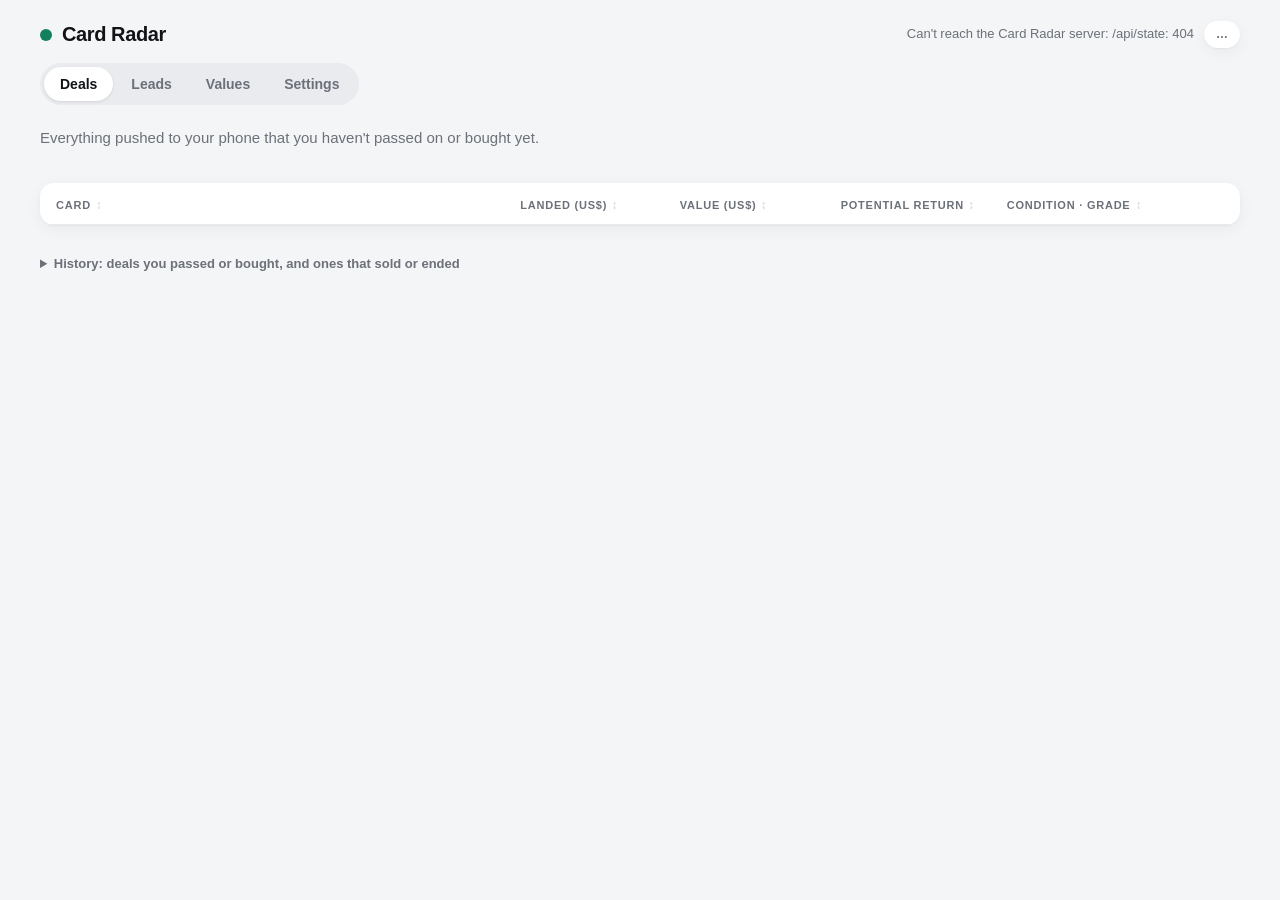
==== commit ddb7fc26: "Grading and sold-listing checks - Likely PSA range per listing from the seller's eBay Card Condition" ====
--- a/dashboard/index.html
+++ b/dashboard/index.html
@@ -25,11 +25,11 @@
     <p class="lede" id="dealslede">Everything pushed to your phone that you haven't passed on or bought yet.</p>
     <div class="tiles" id="tiles"></div>
     <div class="tbl"><table id="deals">
-      <thead><tr><th class="col-card" data-sort="card">Card</th><th class="num" data-sort="landed">Landed (US$)</th><th class="num" data-sort="value">Value (US$)</th><th class="num" data-sort="ret">Potential return</th><th data-sort="cond">Condition</th><th></th></tr></thead>
+      <thead><tr><th class="col-card" data-sort="card">Card</th><th class="num" data-sort="landed">Landed (US$)</th><th class="num" data-sort="value">Value (US$)</th><th class="num" data-sort="ret">Potential return</th><th data-sort="cond">Condition · grade</th><th></th></tr></thead>
       <tbody></tbody></table></div>
     <div class="pager" id="pg-deals"></div>
     <details class="history">
-      <summary>History: deals you passed or bought <span class="count" id="n-log"></span></summary>
+      <summary>History: deals you passed or bought, and ones that sold or ended <span class="count" id="n-log"></span></summary>
       <div class="tbl"><table id="log" class="log">
         <thead><tr><th class="col-card">Card</th><th class="num">Landed</th><th class="num">Value</th><th>Decision</th><th>Outcome</th></tr></thead>
         <tbody></tbody></table></div>
--- a/dashboard/style.css
+++ b/dashboard/style.css
@@ -95,16 +95,12 @@
 td.sorted{background:var(--sorted)}
 tbody tr:hover td.sorted{background:#eaf0fc}
 
-/* card cell: photo + name */
-.cardcell{display:flex;align-items:center;gap:14px;min-width:0}
-.cardtext{min-width:0}
-.thumb{flex:none;width:44px;height:61px;border-radius:5px;background:linear-gradient(135deg,#eef0f3,#e3e6ea);overflow:hidden;box-shadow:inset 0 0 0 1px rgba(17,19,23,.06)}
-.thumb img{display:block;width:100%;height:100%;object-fit:cover}
 .title{font-weight:700;font-size:15px;letter-spacing:-.01em}
 .meta{color:var(--muted);font-size:12px;margin-top:3px}
 td a.cardlink{color:inherit;text-decoration:none} td a.cardlink:hover{color:var(--accent)}
 .rawtitle{display:-webkit-box;-webkit-line-clamp:2;-webkit-box-orient:vertical;overflow:hidden;color:var(--muted)}
-.mine{display:inline-flex;align-items:center;font-size:11px;font-weight:700;color:var(--good);background:var(--good-soft);border-radius:999px;padding:2px 9px;margin:5px 0 1px}
+.mine{display:flex;align-items:center;gap:5px;font-size:13px;font-weight:700;color:var(--good);margin:4px 0 2px}
+.mine .star{font-size:17px;line-height:1}
 #feed tr.onlist td:first-child{box-shadow:inset 3px 0 0 var(--good)}
 
 /* numbers */
@@ -125,6 +121,8 @@
 .tier.WATCH{background:var(--warn-soft);color:var(--warn)} .tier.SEEN{background:var(--hover);color:var(--seen)}
 .tier.REJECT{background:var(--bad-soft);color:var(--bad)}
 .reason{color:var(--muted);font-size:12px;margin-top:4px;max-width:34ch}
+.grade{font-size:13px;font-weight:600;margin-top:6px;white-space:nowrap}
+.gnote{color:var(--muted);font-size:12px;margin-top:2px;max-width:28ch}
 .reason.c-warn{color:var(--warn)}
 
 /* row states */
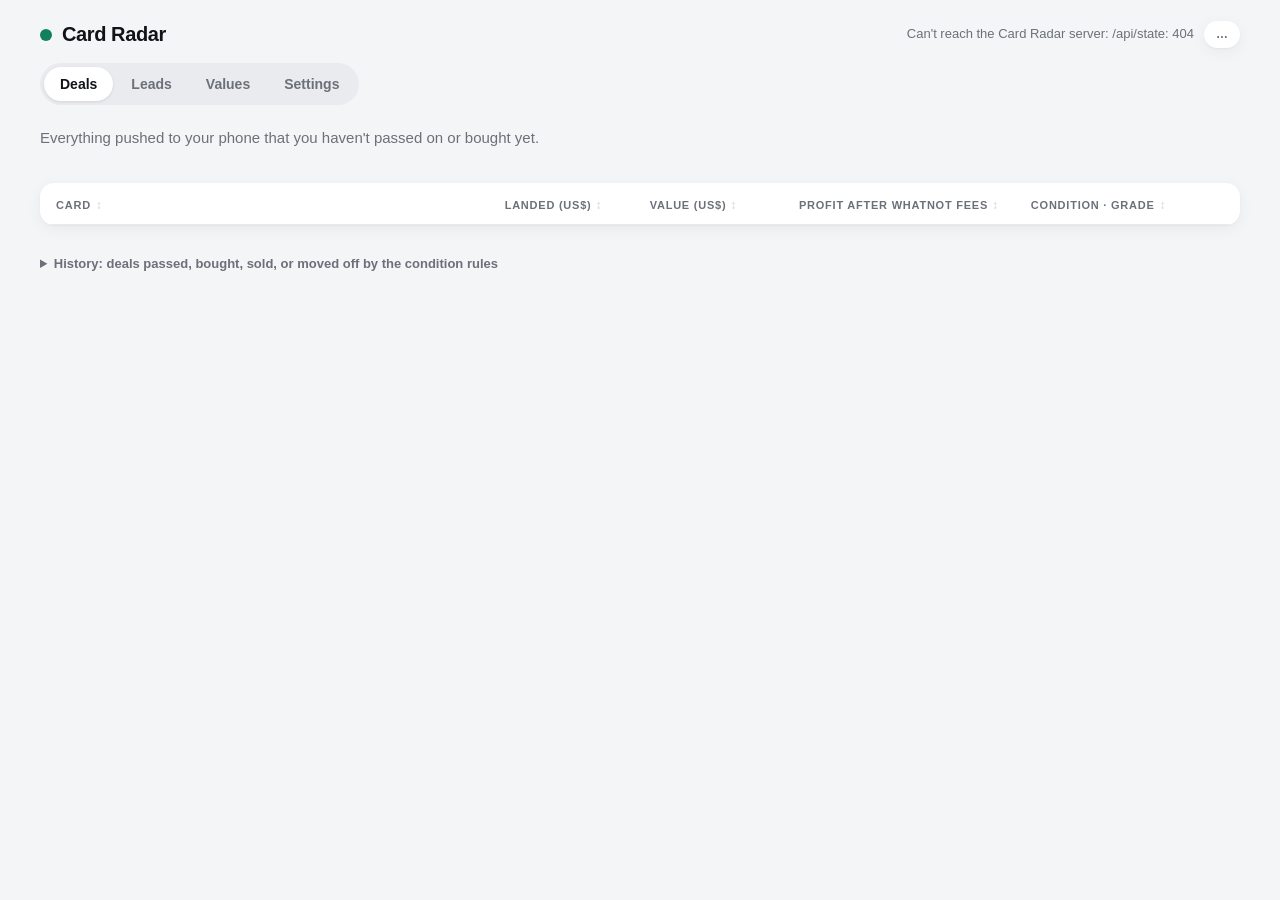
==== commit 6c2b910c: "Condition filter: raw near-mint cards only, photo-checked by Claude, 5 pushes a day Judy 2026-11-01:" ====
--- a/dashboard/index.html
+++ b/dashboard/index.html
@@ -25,11 +25,11 @@
     <p class="lede" id="dealslede">Everything pushed to your phone that you haven't passed on or bought yet.</p>
     <div class="tiles" id="tiles"></div>
     <div class="tbl"><table id="deals">
-      <thead><tr><th class="col-card" data-sort="card">Card</th><th class="num" data-sort="landed">Landed (US$)</th><th class="num" data-sort="value">Value (US$)</th><th class="num" data-sort="ret">Potential return</th><th data-sort="cond">Condition · grade</th><th></th></tr></thead>
+      <thead><tr><th class="col-card" data-sort="card">Card</th><th class="num" data-sort="landed">Landed (US$)</th><th class="num" data-sort="value">Value (US$)</th><th class="num" data-sort="ret">Profit after Whatnot fees</th><th data-sort="cond">Condition · grade</th><th></th></tr></thead>
       <tbody></tbody></table></div>
     <div class="pager" id="pg-deals"></div>
     <details class="history">
-      <summary>History: deals you passed or bought, and ones that sold or ended <span class="count" id="n-log"></span></summary>
+      <summary>History: deals passed, bought, sold, or moved off by the condition rules <span class="count" id="n-log"></span></summary>
       <div class="tbl"><table id="log" class="log">
         <thead><tr><th class="col-card">Card</th><th class="num">Landed</th><th class="num">Value</th><th>Decision</th><th>Outcome</th></tr></thead>
         <tbody></tbody></table></div>
@@ -44,7 +44,7 @@
     </div>
     <p class="note callout" id="feednote" hidden>TCGplayer rows show the cheapest copy for sale. Its condition isn't shown and it's usually played, so check the listing before buying. These never push to your phone.</p>
     <div class="tbl"><table id="feed">
-      <thead><tr><th class="col-card" data-sort="card">Card</th><th data-sort="where">Where</th><th class="num" data-sort="landed">Landed (US$)</th><th class="num" data-sort="value">Value (US$)</th><th class="num" data-sort="ret">Potential return</th><th>Why</th></tr></thead>
+      <thead><tr><th class="col-card" data-sort="card">Card</th><th data-sort="where">Where</th><th class="num" data-sort="landed">Landed (US$)</th><th class="num" data-sort="value">Value (US$)</th><th class="num" data-sort="ret">Profit after Whatnot fees</th><th>Why</th></tr></thead>
       <tbody></tbody></table></div>
     <div class="pager" id="pg-feed"></div>
   </section>
--- a/dashboard/style.css
+++ b/dashboard/style.css
@@ -122,6 +122,7 @@
 .tier.REJECT{background:var(--bad-soft);color:var(--bad)}
 .reason{color:var(--muted);font-size:12px;margin-top:4px;max-width:34ch}
 .grade{font-size:13px;font-weight:600;margin-top:6px;white-space:nowrap}
+.ph-pass{color:var(--good)} .ph-fail{color:var(--bad)} .ph-unsure{color:var(--warn)}
 .gnote{color:var(--muted);font-size:12px;margin-top:2px;max-width:28ch}
 .reason.c-warn{color:var(--warn)}
 
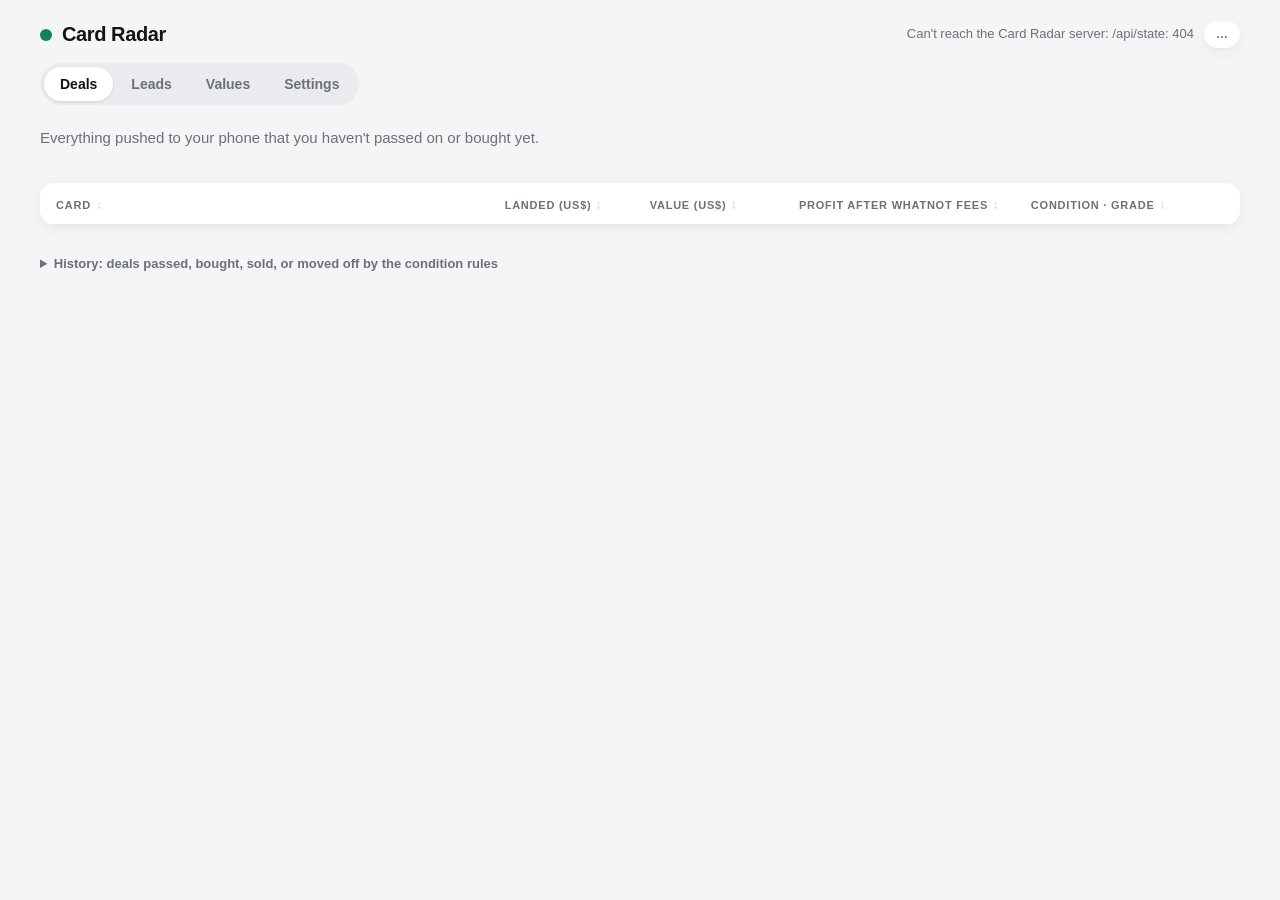
==== commit 1c54e63b: "Rules on the Settings page: edit, Save, change log with Undo - Settings -> Rules lists every buying " ====
--- a/dashboard/index.html
+++ b/dashboard/index.html
@@ -73,16 +73,25 @@
       <button role="tab" data-push="0">Deals only</button>
     </div>
     <p class="note" id="pushnote"></p>
-    <h2>Alert thresholds</h2>
+    <h2>Rules</h2>
+    <p class="note">Change anything below, then press Save. The next scan uses the new rules; open listings are re-scored straight away.</p>
+    <div id="rules"></div>
+    <h3>Per-set thresholds</h3>
     <div class="tbl"><table id="targets">
       <thead><tr><th class="col-card">Target</th><th class="num">Push at gap ≥ %</th><th class="num">Min value</th><th class="num">Max landed</th><th>Status</th></tr></thead>
       <tbody></tbody></table></div>
-    <p class="note">Changes save immediately and re-score open listings.</p>
     <details class="more"><summary>More thresholds</summary>
       <div class="tbl"><table id="targets2">
         <thead><tr><th class="col-card">Target</th><th class="num">Watch at gap ≥ %</th><th class="num">Found · 7 days</th></tr></thead>
         <tbody></tbody></table></div>
     </details>
+    <details class="more" id="rulelog"><summary>Change log <span class="count" id="n-rulelog"></span></summary>
+      <div class="tbl"><table id="rulelogt">
+        <thead><tr><th>When</th><th class="col-card">Rule</th><th>Change</th><th></th></tr></thead>
+        <tbody></tbody></table></div>
+    </details>
+    <div class="savebar" id="savebar" hidden><span id="savecount"></span>
+      <span class="acts"><button type="button" id="discard">Discard</button><button type="button" class="primary" id="saverules">Save</button></span></div>
     <h2 id="system">System health</h2>
     <div class="tbl"><table id="agents">
       <thead><tr><th>Agent</th><th>Last OK</th><th>Last problem</th></tr></thead>
--- a/dashboard/style.css
+++ b/dashboard/style.css
@@ -178,3 +178,26 @@
   #deals .empty{grid-column:1/-1}
 }
 .radar.down{background:var(--bad)} .radar.down::after{border-color:var(--bad)}
+/* Settings -> Rules */
+h3{font-size:13px;font-weight:700;color:var(--muted);text-transform:uppercase;letter-spacing:.04em;margin:24px 0 8px}
+.rules{background:var(--card);border-radius:var(--radius);box-shadow:var(--shadow);margin:0 0 14px}
+.rules h4{font-size:13px;font-weight:700;margin:0;padding:12px 16px 4px}
+.rule{display:flex;align-items:center;justify-content:space-between;gap:16px;padding:10px 16px;border-top:1px solid var(--line)}
+.rules h4 + .rule{border-top:0}
+.rule .lab{font-size:14px;font-weight:600}
+.rule .help{font-size:12px;color:var(--muted);margin-top:2px}
+.rule .ctl{flex:none;display:flex;gap:6px;flex-wrap:wrap;justify-content:flex-end}
+.rule.dirty .lab::after{content:" · unsaved";color:var(--warn);font-weight:600;font-size:12px}
+.chip{font:inherit;font-size:13px;font-weight:600;padding:5px 12px;border-radius:999px;border:1px solid var(--line-strong);background:var(--card);color:var(--muted);cursor:pointer}
+.chip[aria-pressed="true"]{background:var(--fg);border-color:var(--fg);color:#fff}
+.rule input.rv{width:96px;text-align:right;font:inherit;font-size:14px;padding:6px 10px;border:1px solid var(--line-strong);border-radius:var(--radius-sm);background:var(--card);color:var(--fg)}
+.rule .unit{font-size:13px;color:var(--muted);align-self:center}
+details.rules > summary{cursor:pointer;font-size:13px;font-weight:700;padding:12px 16px;list-style:none}
+.savebar{position:sticky;bottom:12px;z-index:5;display:flex;align-items:center;justify-content:space-between;gap:12px;margin:16px 0;
+  padding:10px 14px;border-radius:var(--radius);background:var(--fg);color:#fff;box-shadow:0 6px 24px rgba(17,19,23,.25)}
+.savebar[hidden]{display:none}
+.savebar button{font:inherit;font-size:14px;font-weight:600;padding:7px 16px;border-radius:999px;border:1px solid rgba(255,255,255,.4);background:none;color:#fff;cursor:pointer}
+.savebar button.primary{background:#fff;color:var(--fg);border-color:#fff}
+td.dirty input, td.dirty button{outline:2px solid var(--warn);outline-offset:1px}
+@media (max-width:560px){.rule{flex-direction:column;align-items:flex-start}.rule .ctl{justify-content:flex-start}}
+.seg[hidden]{display:none}
